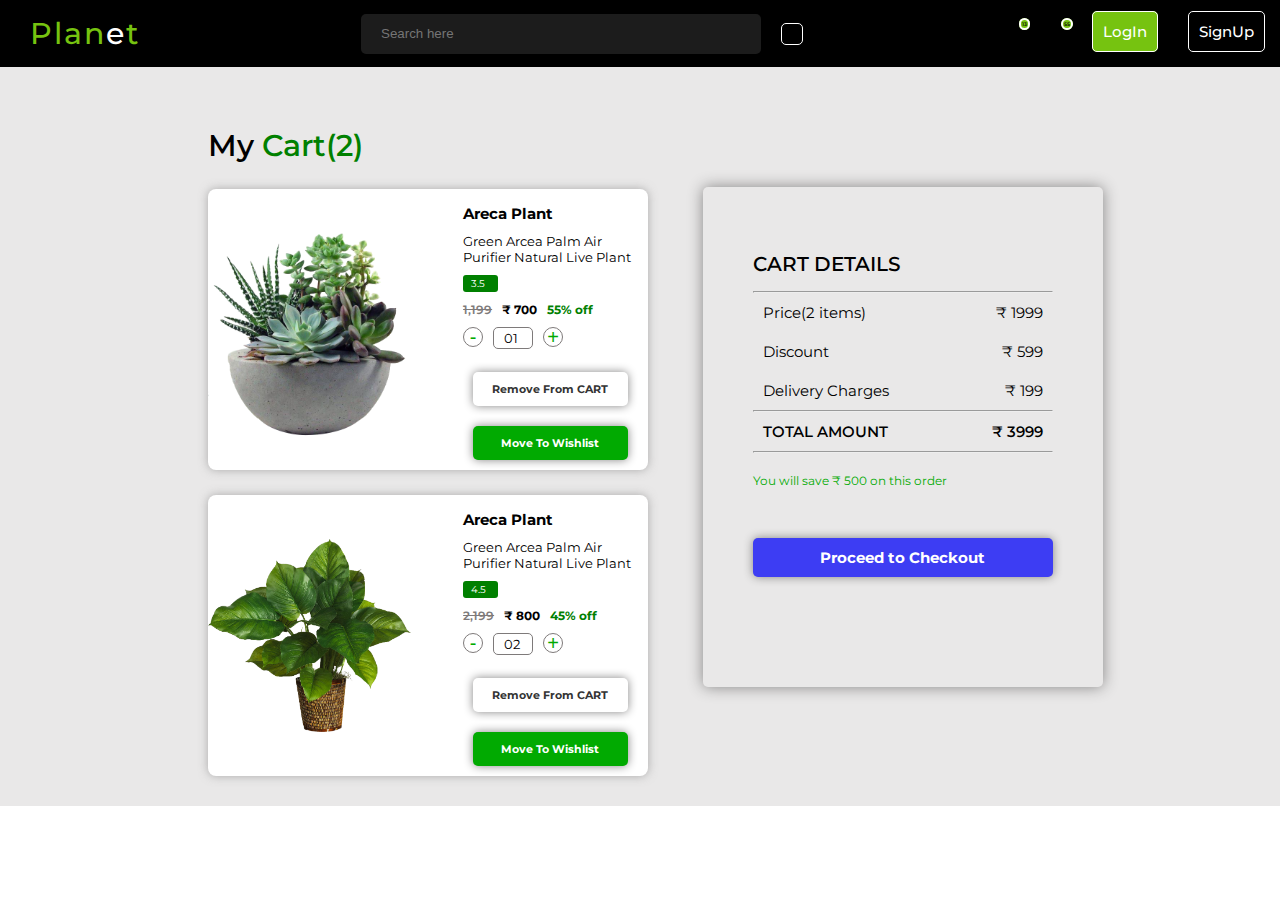
==== cart-page/cart.html @ 616aa47f "feat: added cart page" ====
<!DOCTYPE html>
<html lang="en">

<head>
    <meta charset="UTF-8">
    <meta http-equiv="X-UA-Compatible" content="IE=edge">
    <meta name="viewport" content="width=device-width, initial-scale=1.0">
    <link rel="stylesheet" href="/cart-page/cart.css">
    <!-- <link rel="stylesheet" href="https://quantum-cl.netlify.app/css/component.css"> -->
    <link rel="preconnect" href="https://fonts.googleapis.com">
    <link rel="preconnect" href="https://fonts.gstatic.com" crossorigin>
    <link rel="stylesheet" href="https://use.fontawesome.com/releases/v5.15.4/css/all.css"
        integrity="sha384-DyZ88mC6Up2uqS4h/KRgHuoeGwBcD4Ng9SiP4dIRy0EXTlnuz47vAwmeGwVChigm" crossorigin="anonymous">
    <title>QUANTUM UI | Home</title>
</head>

<body>

    <!--navigation--container -->

    <nav class="nav-bar">
        <div class="nav--body">
            <div class="nav--header">
                <h2 class="nav--title">Plan<span style="color: white;">e</span>t</h2>
            </div>
            <div class="nav--search">
                <input type="text" placeholder="Search here" class="nav--search--input">
                <button class="nav--search--btn">
                    <i class='fas fa-search' style='color: white'></i>
                </button>



            </div>

            <div class="nav--links">
                <ul class="nav--list">
                    <li class="nav--item">
                        <a href="#" class="nav--link">
                            <span class="badge--number">13</span>
                            <i class='fa fa-heart' style='color: white'></i>
                        </a>
                    </li>

                    <li class="nav--item">
                        <a href="#" class="nav--link">
                            <span class="badge--number">55</span>
                            <i class='fa fa-shopping-cart' style='color: white'></i>

                        </a>
                    </li>
                    <li class="nav--item">
                        <a href="#" class="nav--link link-btn btn-solid">LogIn</a>
                    </li>
                    <li class="nav--item">
                        <a href="#" class="nav--link link-btn">SignUp</a>
                    </li>
                </ul>
            </div>
        </div>

    </nav>

    <!--main--container -->

    <section class="cart-section">

        <div class="card-component">
            <h3 class="cart-heading">My <span style="color: green;">Cart(2)</span></h3>

            <div class="card card--horizontal">

                <div class="card--image">
                    <img src="/assets/pngegg.1.png" class="img-fluid" alt="" width="170" height="170">
                </div>

                <div class="card--body">
                    <div class="card--header">
                        <div class="divider--horizontal"></div>
                        <div class="card--body">
                            <div class="card--details">
                                <h4 class="card--title">Areca Plant</h4>
                                <div class="card--description">Green Arcea Palm Air Purifier Natural Live Plant</div>
                                <div class="badge-rating">
                                    3.5 <i class="fa fa-star" style="font-size:0.9rem; color: white;"></i>
                                </div>
                                <div class="card-price">
                                    <h5 class="price-original">1,199 </h5>
                                    <h5 class="price-discounted"> &#8377 700 </h5>
                                    <h5 class="discount">55% off</h5>

                                </div>
                                <div class="card--item-qty">
                                    <div class="card--qty">
                                        <button class="btn-minus">-</button>
                                        <input type="text" value="01" class="card--qty-input">
                                        <button class="btn-plus">+</button>
                                    </div>
                                </div>
                            </div>

                            <div class="card--buttons">
                                <button class="btn btn--primary btn--outline">Remove From CART</button>
                                <button class="btn btn--primary">Move To Wishlist</button>
                            </div>
                        </div>
                    </div>
                </div>

            </div>

            <div class="card card--horizontal">

                <div class="card--image">
                    <img src="/assets/pngegplant.png" class="img-fluid" alt="" width="170" height="170">
                </div>

                <div class="card--body">
                    <div class="card--header">
                        <div class="divider--horizontal"></div>
                        <div class="card--body">
                            <div class="card--details">
                                <h4 class="card--title">Areca Plant</h4>
                                <div class="card--description">Green Arcea Palm Air Purifier Natural Live Plant</div>
                                <div class="badge-rating">
                                    4.5 <i class="fa fa-star" style="font-size:0.9rem; color: white;"></i>
                                </div>
                                <div class="card-price">
                                    <h5 class="price-original">2,199 </h5>
                                    <h5 class="price-discounted"> &#8377 800 </h5>
                                    <h5 class="discount">45% off</h5>

                                </div>
                                <div class="card--item-qty">
                                    <div class="card--qty">
                                        <button class="btn-minus">-</button>
                                        <input type="text" value="02" class="card--qty-input">
                                        <button class="btn-plus">+</button>
                                    </div>
                                </div>
                            </div>

                            <div class="card--buttons">
                                <button class="btn btn--primary btn--outline">Remove From CART</button>
                                <button class="btn btn--primary">Move To Wishlist</button>
                            </div>
                        </div>
                    </div>
                </div>

            </div>


        </div>

        <div class="price-component">
            <h2 class="price-component-heading">CART DETAILS</h2>
            <hr>
            <div class="price-table">
                <div> Price(2 items) </div>
                <div> &#8377 1999 </div>
            </div>
            <div class="price-table">
                <div> Discount </div>
                <div> &#8377 599 </div>
            </div>
            <div class="price-table">
                <div> Delivery Charges </div>
                <div> &#8377 199 </div>
            </div>
            <hr>
            <div class="price-table bold">
                <div> TOTAL AMOUNT </div>
                <div> &#8377 3999 </div>
            </div>
            <hr>
            <p class="price-component-para">You will save &#8377 500 on this order </p>
            <button class="btn btn--primary order-btn">Proceed to Checkout</button>
        </div>
    </section>

</body>

</html>
---- cart-page/cart.css ----
@import url("/index.css");
@import url("/card.css");


.cart-section{
    display: flex;
    background-color: var(--GRAY-10) ;
    justify-content: center;
    gap: 2.5rem;
    align-items: center;
    flex-wrap: wrap;
}

.card-component{
    display: flex;
    flex-direction: column;
    gap: 2.5rem;
    margin-top: 3rem;
    padding: 3rem;
    width: 50rem;
}

.cart-heading{
    font-size: 3rem;
    font-weight: 550;
}

.price-component{
    border-radius: 5px;
    padding: 5rem;
    width: 40rem;
    height: 50rem;
    box-shadow: 0px 0px 15px var(--BOX-SHADOW);
}

.price-component-heading{
    font-size: 2rem;
    font-weight: 550;
    padding: 1.5rem 0;
}

.card--buttons{
    display: flex;
    flex-direction: column;
    flex-wrap: wrap;
}

.card--qty{
    display: flex;
    gap: 1rem;
}

.btn-minus,.btn-plus{
    display: flex;
    align-items: center;
    justify-content: center;
    width: 2rem;
    height: 2rem;
    background-color: transparent;
    color: var(--GREEN);
    font-size: 2rem;
    font-weight: 500;
    border-radius: 50%;
    border: 1px solid var(--GRAY-50);
    outline: none;
    cursor: pointer;
}

.card--qty-input{
    padding: 1rem;
    font-family: inherit;
    width: 4rem;
    height: 2rem;
    border-radius: 5px;
    border: 1px solid var(--GRAY-50);
    outline: none;
    cursor: pointer;
}

.price-table{
    font-size: 1.5rem;
    display: flex;
    justify-content: space-between;
    gap: 3rem;
}

.price-table>*{
    font-weight: 400;
    padding: 1rem;
}

.bold>*{
    font-weight: 550;
}

.order-btn{
    background-color: var(--BLUE-80);
    margin-top: 5rem; 
    padding: 1rem;
    font-size: 1.5rem;
    font-family: inherit;
    width: 100%;
    border-radius: 5px;
    outline: none;
    cursor: pointer;
}

.price-component-para{
    font-size:1.2rem;
    padding-top: 2rem;
    color: var(--GREEN);
}
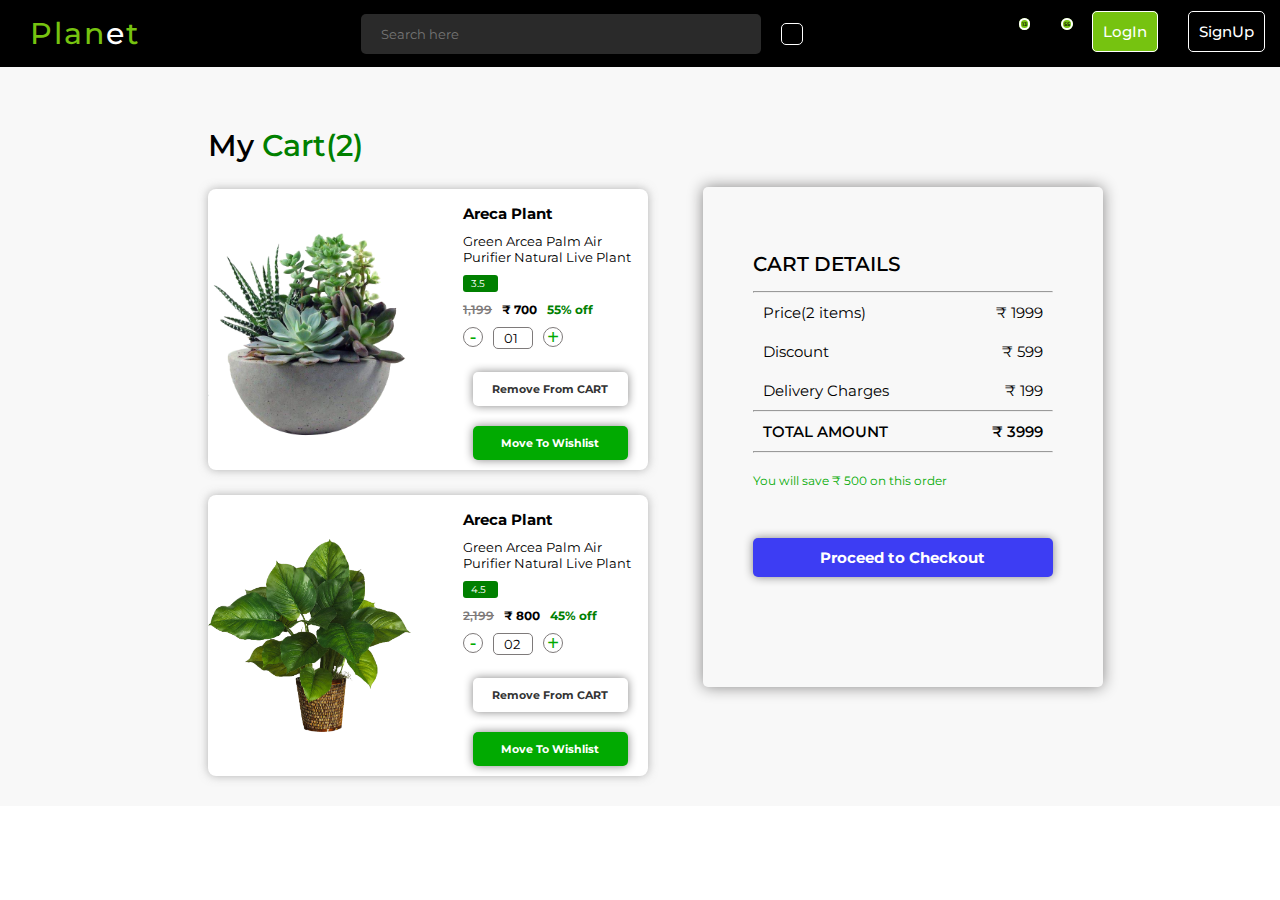
==== commit fdd9b4b4: "refactor : linked all files" ====
--- a/cart-page/cart.html
+++ b/cart-page/cart.html
@@ -21,7 +21,7 @@
     <nav class="nav-bar">
         <div class="nav--body">
             <div class="nav--header">
-                <h2 class="nav--title">Plan<span style="color: white;">e</span>t</h2>
+                <a href="/landing-page/landing.html"><h2 class="nav--title">Plan<span style="color: white;">e</span>t</h2></a> 
             </div>
             <div class="nav--search">
                 <input type="text" placeholder="Search here" class="nav--search--input">
@@ -36,24 +36,24 @@
             <div class="nav--links">
                 <ul class="nav--list">
                     <li class="nav--item">
-                        <a href="#" class="nav--link">
+                        <a href="/wishlist-page/wishlist.html" class="nav--link">
                             <span class="badge--number">13</span>
                             <i class='fa fa-heart' style='color: white'></i>
                         </a>
                     </li>
 
                     <li class="nav--item">
-                        <a href="#" class="nav--link">
+                        <a href="/cart-page/cart.html" class="nav--link">
                             <span class="badge--number">55</span>
                             <i class='fa fa-shopping-cart' style='color: white'></i>
 
                         </a>
                     </li>
                     <li class="nav--item">
-                        <a href="#" class="nav--link link-btn btn-solid">LogIn</a>
+                        <a href="/loginPage/login.html" class="nav--link link-btn btn-solid">LogIn</a>
                     </li>
                     <li class="nav--item">
-                        <a href="#" class="nav--link link-btn">SignUp</a>
+                        <a href="/index.html" class="nav--link link-btn">SignUp</a>
                     </li>
                 </ul>
             </div>
@@ -71,7 +71,7 @@
             <div class="card card--horizontal">
 
                 <div class="card--image">
-                    <img src="/assets/pngegg.1.png" class="img-fluid" alt="" width="170" height="170">
+                    <img src="/assets/pngegg.1.png" class="img-fluid" alt="plant image" width="170" height="170">
                 </div>
 
                 <div class="card--body">
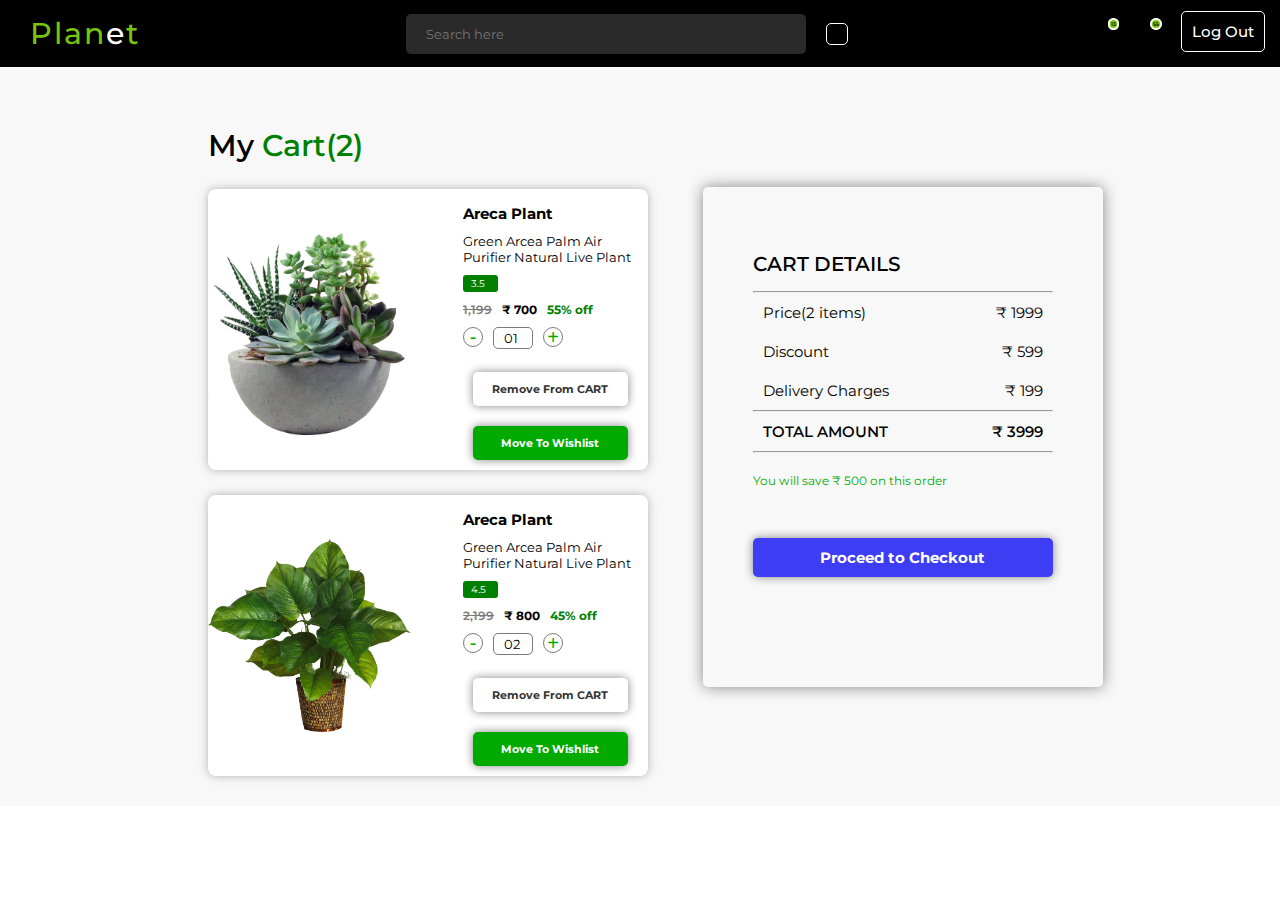
==== commit cbc96dab: "feat : added logout pade" ====
--- a/cart-page/cart.html
+++ b/cart-page/cart.html
@@ -11,7 +11,7 @@
     <link rel="preconnect" href="https://fonts.gstatic.com" crossorigin>
     <link rel="stylesheet" href="https://use.fontawesome.com/releases/v5.15.4/css/all.css"
         integrity="sha384-DyZ88mC6Up2uqS4h/KRgHuoeGwBcD4Ng9SiP4dIRy0EXTlnuz47vAwmeGwVChigm" crossorigin="anonymous">
-    <title>QUANTUM UI | Home</title>
+    <title>Planet | Cart</title>
 </head>
 
 <body>
@@ -49,11 +49,11 @@
 
                         </a>
                     </li>
+                    <!-- <li class="nav--item">
+                        <a href="/loginPage/login.html" class="nav--link link-btn btn-solid">Log Out</a>
+                    </li> -->
                     <li class="nav--item">
-                        <a href="/loginPage/login.html" class="nav--link link-btn btn-solid">LogIn</a>
-                    </li>
-                    <li class="nav--item">
-                        <a href="/index.html" class="nav--link link-btn">SignUp</a>
+                        <a href="/index.html" class="nav--link link-btn">Log Out</a>
                     </li>
                 </ul>
             </div>
